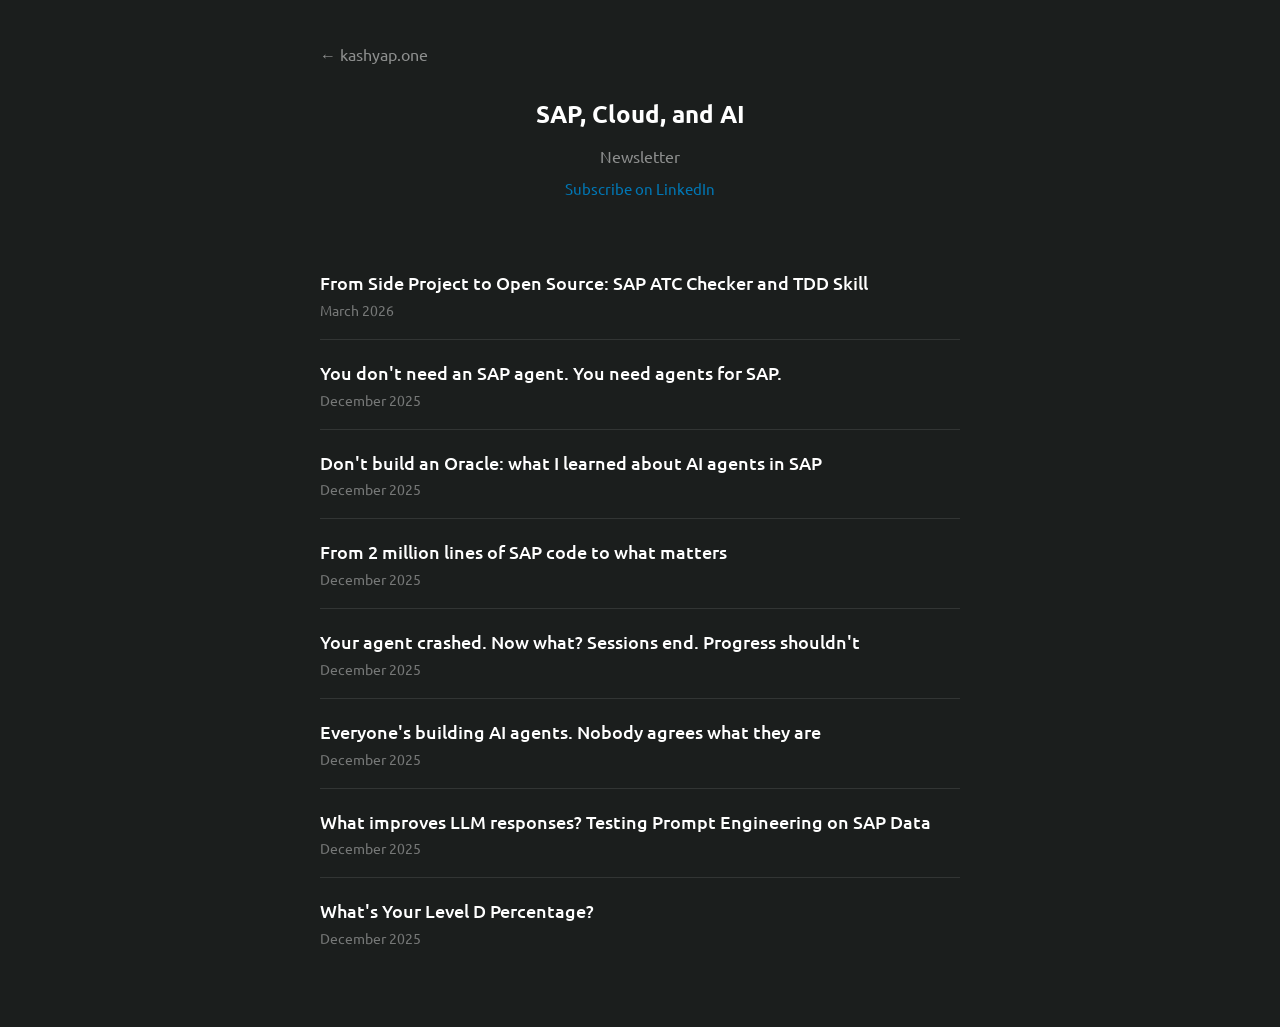
==== writing/index.html @ 8d311fbb "Add /writing page with Article schema for SAP Cloud and AI newsletter 8 articles with full Article s" ====
<!DOCTYPE html>
<html lang="en">
<head>
    <meta charset="utf-8" />
    <meta name="viewport" content="width=device-width, initial-scale=1.0">
    <title>Writing | Ravi Kashyap - SAP, Cloud, and AI</title>
    <meta name="description" content="Articles on AI agents, large language models, prompt engineering, and SAP enterprise AI by Ravi Kashyap. From the SAP, Cloud, and AI newsletter.">
    <link rel="canonical" href="https://kashyap.one/writing/">

    <!-- Open Graph -->
    <meta property="og:type" content="website">
    <meta property="og:url" content="https://kashyap.one/writing/">
    <meta property="og:title" content="Writing | Ravi Kashyap - SAP, Cloud, and AI">
    <meta property="og:description" content="Articles on AI agents, large language models, prompt engineering, and SAP enterprise AI.">
    <meta property="og:image" content="https://kashyap.one/img/profile.jpg">
    <meta property="og:image:width" content="340">
    <meta property="og:image:height" content="340">
    <meta property="og:site_name" content="Ravi Kashyap">

    <!-- Twitter Card -->
    <meta name="twitter:card" content="summary">
    <meta name="twitter:title" content="Writing | Ravi Kashyap - SAP, Cloud, and AI">
    <meta name="twitter:description" content="Articles on AI agents, large language models, prompt engineering, and SAP enterprise AI.">
    <meta name="twitter:image" content="https://kashyap.one/img/profile.jpg">

    <!-- Structured Data: BreadcrumbList -->
    <script type="application/ld+json">
    {
        "@context": "https://schema.org",
        "@type": "BreadcrumbList",
        "itemListElement": [
            {
                "@type": "ListItem",
                "position": 1,
                "name": "Ravi Kashyap",
                "item": "https://kashyap.one/"
            },
            {
                "@type": "ListItem",
                "position": 2,
                "name": "Writing",
                "item": "https://kashyap.one/writing/"
            }
        ]
    }
    </script>

    <!-- Structured Data: Articles -->
    <script type="application/ld+json">
    {
        "@context": "https://schema.org",
        "@type": "ItemList",
        "name": "SAP, Cloud, and AI - Newsletter Articles",
        "itemListElement": [
            {
                "@type": "ListItem",
                "position": 1,
                "item": {
                    "@type": "Article",
                    "headline": "From Side Project to Open Source: SAP ATC Checker and TDD Skill",
                    "url": "https://www.linkedin.com/pulse/from-side-project-open-source-sap-atc-checker-tdd-skill-ravi-kashyap-oey4c",
                    "datePublished": "2026-03-13",
                    "author": {
                        "@type": "Person",
                        "name": "Ravi Kashyap",
                        "url": "https://kashyap.one"
                    },
                    "publisher": {
                        "@type": "Organization",
                        "name": "LinkedIn"
                    },
                    "isPartOf": {
                        "@type": "Periodical",
                        "name": "SAP, Cloud, and AI"
                    }
                }
            },
            {
                "@type": "ListItem",
                "position": 2,
                "item": {
                    "@type": "Article",
                    "headline": "You don't need an SAP agent. You need agents for SAP.",
                    "url": "https://www.linkedin.com/pulse/you-dont-need-sap-agent-agents-ravi-kashyap-0gknc",
                    "datePublished": "2025-12-09",
                    "author": {
                        "@type": "Person",
                        "name": "Ravi Kashyap",
                        "url": "https://kashyap.one"
                    },
                    "publisher": {
                        "@type": "Organization",
                        "name": "LinkedIn"
                    },
                    "isPartOf": {
                        "@type": "Periodical",
                        "name": "SAP, Cloud, and AI"
                    }
                }
            },
            {
                "@type": "ListItem",
                "position": 3,
                "item": {
                    "@type": "Article",
                    "headline": "Don't build an Oracle: what I learned about AI agents in SAP",
                    "url": "https://www.linkedin.com/pulse/dont-build-oracle-what-i-learned-ai-agents-sap-ravi-kashyap-nbhkc",
                    "datePublished": "2025-12-01",
                    "author": {
                        "@type": "Person",
                        "name": "Ravi Kashyap",
                        "url": "https://kashyap.one"
                    },
                    "publisher": {
                        "@type": "Organization",
                        "name": "LinkedIn"
                    },
                    "isPartOf": {
                        "@type": "Periodical",
                        "name": "SAP, Cloud, and AI"
                    }
                }
            },
            {
                "@type": "ListItem",
                "position": 4,
                "item": {
                    "@type": "Article",
                    "headline": "From 2 million lines of SAP code to what matters",
                    "url": "https://www.linkedin.com/pulse/from-2-million-lines-sap-code-what-matters-ravi-kashyap-iryzc",
                    "datePublished": "2025-12-05",
                    "author": {
                        "@type": "Person",
                        "name": "Ravi Kashyap",
                        "url": "https://kashyap.one"
                    },
                    "publisher": {
                        "@type": "Organization",
                        "name": "LinkedIn"
                    },
                    "isPartOf": {
                        "@type": "Periodical",
                        "name": "SAP, Cloud, and AI"
                    }
                }
            },
            {
                "@type": "ListItem",
                "position": 5,
                "item": {
                    "@type": "Article",
                    "headline": "Your agent crashed. Now what? Sessions end. Progress shouldn't",
                    "url": "https://www.linkedin.com/pulse/your-agent-crashed-now-what-sessions-end-progress-shouldnt-kashyap-zycwf",
                    "datePublished": "2025-12-04",
                    "author": {
                        "@type": "Person",
                        "name": "Ravi Kashyap",
                        "url": "https://kashyap.one"
                    },
                    "publisher": {
                        "@type": "Organization",
                        "name": "LinkedIn"
                    },
                    "isPartOf": {
                        "@type": "Periodical",
                        "name": "SAP, Cloud, and AI"
                    }
                }
            },
            {
                "@type": "ListItem",
                "position": 6,
                "item": {
                    "@type": "Article",
                    "headline": "Everyone's building AI agents. Nobody agrees what they are",
                    "url": "https://www.linkedin.com/pulse/everyones-building-ai-agents-nobody-agrees-what-ravi-kashyap-whanc",
                    "datePublished": "2025-12-02",
                    "author": {
                        "@type": "Person",
                        "name": "Ravi Kashyap",
                        "url": "https://kashyap.one"
                    },
                    "publisher": {
                        "@type": "Organization",
                        "name": "LinkedIn"
                    },
                    "isPartOf": {
                        "@type": "Periodical",
                        "name": "SAP, Cloud, and AI"
                    }
                }
            },
            {
                "@type": "ListItem",
                "position": 7,
                "item": {
                    "@type": "Article",
                    "headline": "What improves LLM responses? Testing Prompt Engineering on SAP Data",
                    "url": "https://www.linkedin.com/pulse/what-improves-llm-responses-testing-prompt-sap-data-ravi-kashyap-izjec",
                    "datePublished": "2025-12-01",
                    "author": {
                        "@type": "Person",
                        "name": "Ravi Kashyap",
                        "url": "https://kashyap.one"
                    },
                    "publisher": {
                        "@type": "Organization",
                        "name": "LinkedIn"
                    },
                    "isPartOf": {
                        "@type": "Periodical",
                        "name": "SAP, Cloud, and AI"
                    }
                }
            },
            {
                "@type": "ListItem",
                "position": 8,
                "item": {
                    "@type": "Article",
                    "headline": "What's Your Level D Percentage?",
                    "url": "https://www.linkedin.com/pulse/whats-your-level-d-percentage-ravi-kashyap-coadc",
                    "datePublished": "2025-12-01",
                    "author": {
                        "@type": "Person",
                        "name": "Ravi Kashyap",
                        "url": "https://kashyap.one"
                    },
                    "publisher": {
                        "@type": "Organization",
                        "name": "LinkedIn"
                    },
                    "isPartOf": {
                        "@type": "Periodical",
                        "name": "SAP, Cloud, and AI"
                    }
                }
            }
        ]
    }
    </script>

    <link rel="icon" type="image/x-icon" href="/img/profile.jpg">
    <link rel="stylesheet" href="/style.css" />
    <style>
        .writing-container {
            max-width: 640px;
            margin: 0 auto;
            padding: 2rem 1.5rem;
        }

        .back-link {
            color: rgba(255,255,255,0.5);
            text-decoration: none;
            font-size: 16px;
        }

        .back-link:hover {
            color: white;
        }

        .writing-header {
            margin: 2rem 0 0.5rem;
            text-align: center;
        }

        .writing-header h1 {
            font-size: 24px;
            font-weight: 700;
            margin-bottom: 0.25rem;
        }

        .writing-header p {
            color: rgba(255,255,255,0.5);
            font-size: 16px;
            margin-bottom: 0.5rem;
        }

        .newsletter-link {
            display: inline-block;
            color: #0077b5;
            text-decoration: none;
            font-size: 15px;
            margin-bottom: 2rem;
        }

        .newsletter-link:hover {
            text-decoration: underline;
        }

        .article-list {
            list-style: none;
            padding: 0;
        }

        .article-list li {
            border-bottom: 1px solid rgba(255,255,255,0.1);
            padding: 1.25rem 0;
        }

        .article-list li:last-child {
            border-bottom: none;
        }

        .article-list a {
            color: white;
            text-decoration: none;
            font-size: 18px;
            font-weight: 500;
            line-height: 1.4;
            display: block;
        }

        .article-list a:hover {
            color: #7c5cff;
        }

        .article-date {
            color: rgba(255,255,255,0.4);
            font-size: 14px;
            margin-top: 0.35rem;
        }
    </style>
</head>
<body>
    <div class="writing-container">
        <a href="/" class="back-link">&larr; kashyap.one</a>

        <div class="writing-header">
            <h1>SAP, Cloud, and AI</h1>
            <p>Newsletter</p>
            <a href="https://www.linkedin.com/newsletters/7063883542358872064/" class="newsletter-link">Subscribe on LinkedIn</a>
        </div>

        <ul class="article-list">
            <li>
                <a href="https://www.linkedin.com/pulse/from-side-project-open-source-sap-atc-checker-tdd-skill-ravi-kashyap-oey4c">From Side Project to Open Source: SAP ATC Checker and TDD Skill</a>
                <div class="article-date">March 2026</div>
            </li>
            <li>
                <a href="https://www.linkedin.com/pulse/you-dont-need-sap-agent-agents-ravi-kashyap-0gknc">You don't need an SAP agent. You need agents for SAP.</a>
                <div class="article-date">December 2025</div>
            </li>
            <li>
                <a href="https://www.linkedin.com/pulse/dont-build-oracle-what-i-learned-ai-agents-sap-ravi-kashyap-nbhkc">Don't build an Oracle: what I learned about AI agents in SAP</a>
                <div class="article-date">December 2025</div>
            </li>
            <li>
                <a href="https://www.linkedin.com/pulse/from-2-million-lines-sap-code-what-matters-ravi-kashyap-iryzc">From 2 million lines of SAP code to what matters</a>
                <div class="article-date">December 2025</div>
            </li>
            <li>
                <a href="https://www.linkedin.com/pulse/your-agent-crashed-now-what-sessions-end-progress-shouldnt-kashyap-zycwf">Your agent crashed. Now what? Sessions end. Progress shouldn't</a>
                <div class="article-date">December 2025</div>
            </li>
            <li>
                <a href="https://www.linkedin.com/pulse/everyones-building-ai-agents-nobody-agrees-what-ravi-kashyap-whanc">Everyone's building AI agents. Nobody agrees what they are</a>
                <div class="article-date">December 2025</div>
            </li>
            <li>
                <a href="https://www.linkedin.com/pulse/what-improves-llm-responses-testing-prompt-sap-data-ravi-kashyap-izjec">What improves LLM responses? Testing Prompt Engineering on SAP Data</a>
                <div class="article-date">December 2025</div>
            </li>
            <li>
                <a href="https://www.linkedin.com/pulse/whats-your-level-d-percentage-ravi-kashyap-coadc">What's Your Level D Percentage?</a>
                <div class="article-date">December 2025</div>
            </li>
        </ul>
    </div>
</body>
</html>
---- style.css ----
@import url('https://fonts.googleapis.com/css?family=Ubuntu:400,700&display=swap');

body {
  /*background: color*/
  background-color: #1b1e1d;
  color: white;
  font-family: 'Ubuntu';
  font-size: 20px;
  }

img {
  border-radius: 50%;
  }

.profile-picture {
  display: block;
  margin-left: auto;
  margin-right: auto;
  margin-top: 5%;
  height: auto;
  max-width: 100px;
  }
    

.button {
  position: relative;
  font-family: 'Ubuntu';
  background-color: transparent; 
  color: white;
  border-color: white;
  padding: 10px 25px;
  text-align: center;
  text-decoration: none;
  display: inline-block;
  font-size: 20px;
  border-radius: 10px;
  width: 450px;
  cursor: pointer;
}

.button:hover {
  background-color: #FAF9F6;
  color: black;
}

.button2 {
  position: relative;
  font-family: 'Ubuntu';
  background-color: transparent; 
  color: white;
  border-color: none;
  padding: 10px 25px;
  text-align: center;
  text-decoration: none;
  display: inline-block;
  font-size: 20px;
  border-radius: 10px;
  width: 550px;
  cursor: pointer;
}

.button2:hover {
  background-color: #FAF9F6;
  color: black;
}

.button3 {
  position: relative;
  font-family: 'Ubuntu';
  background-color: #174e5b; 
  color: white;
  border-color: none;
  padding: 10px 25px;
  text-align: center;
  text-decoration: none;
  display: inline-block;
  font-size: 20px;
  border-radius: 10px;
  width: 450px;
  cursor: pointer;
}

.button3:hover {
  background-color: #FAF9F6;
  color: black;
}

.button4 {
  position: relative;
  font-family: 'Ubuntu';
  background-color:  #bd2d0f; 
  color: white;
  border-color: none;
  padding: 10px 25px;
  text-align: center;
  text-decoration: none;
  display: inline-block;
  font-size: 20px;
  border-radius: 10px;
  width: 450px;
  cursor: pointer;
}

.button4:hover {
  background-color: #FAF9F6;
  color: black;
}


.button5 {
  position: relative;
  font-family: 'Ubuntu';
  background-color: #0077b5; 
  color: white;
  border-color: none;
  padding: 10px 25px;
  text-align: center;
  text-decoration: none;
  display: inline-block;
  font-size: 20px;
  border-radius: 10px;
  width: 450px;
  cursor: pointer;
}

.button5:hover {
  background-color: #FAF9F6;
  color: black;
}


.buttonbook {
  position: relative;
  font-family: 'Ubuntu';
  background-color: #ec5800; 
  color: white;
  border-color: none;
  padding: 10px 25px;
  text-align: center;
  text-decoration: none;
  display: inline-block;
  font-size: 20px;
  border-radius: 10px;
  width: 450px;
  cursor: pointer;
}

.buttonbook:hover {
  background-color: #ff7e00;
  color: black;
}

.buttonlabs {
  position: relative;
  font-family: 'Ubuntu';
  background-color: #2ea44f;
  color: white;
  border-color: none;
  padding: 10px 25px;
  text-align: center;
  text-decoration: none;
  display: inline-block;
  font-size: 20px;
  border-radius: 10px;
  width: 450px;
  cursor: pointer;
}

.buttonlabs:hover {
  background-color: #FAF9F6;
  color: black;
}

.buttononekash {
  position: relative;
  font-family: 'Ubuntu';
  background-color: #7c5cff;
  color: white;
  border-color: none;
  padding: 10px 25px;
  text-align: center;
  text-decoration: none;
  display: inline-block;
  font-size: 20px;
  border-radius: 10px;
  width: 450px;
  cursor: pointer;
}

.buttononekash:hover {
  background-color: #9b80ff;
  color: white;
}

.footer {
   font-family: 'Ubuntu';
   bottom: 0;
   background-color: transparent;
   color: gray;
   text-align: center;
   font-size: 15px;
   padding: 3px;
  }
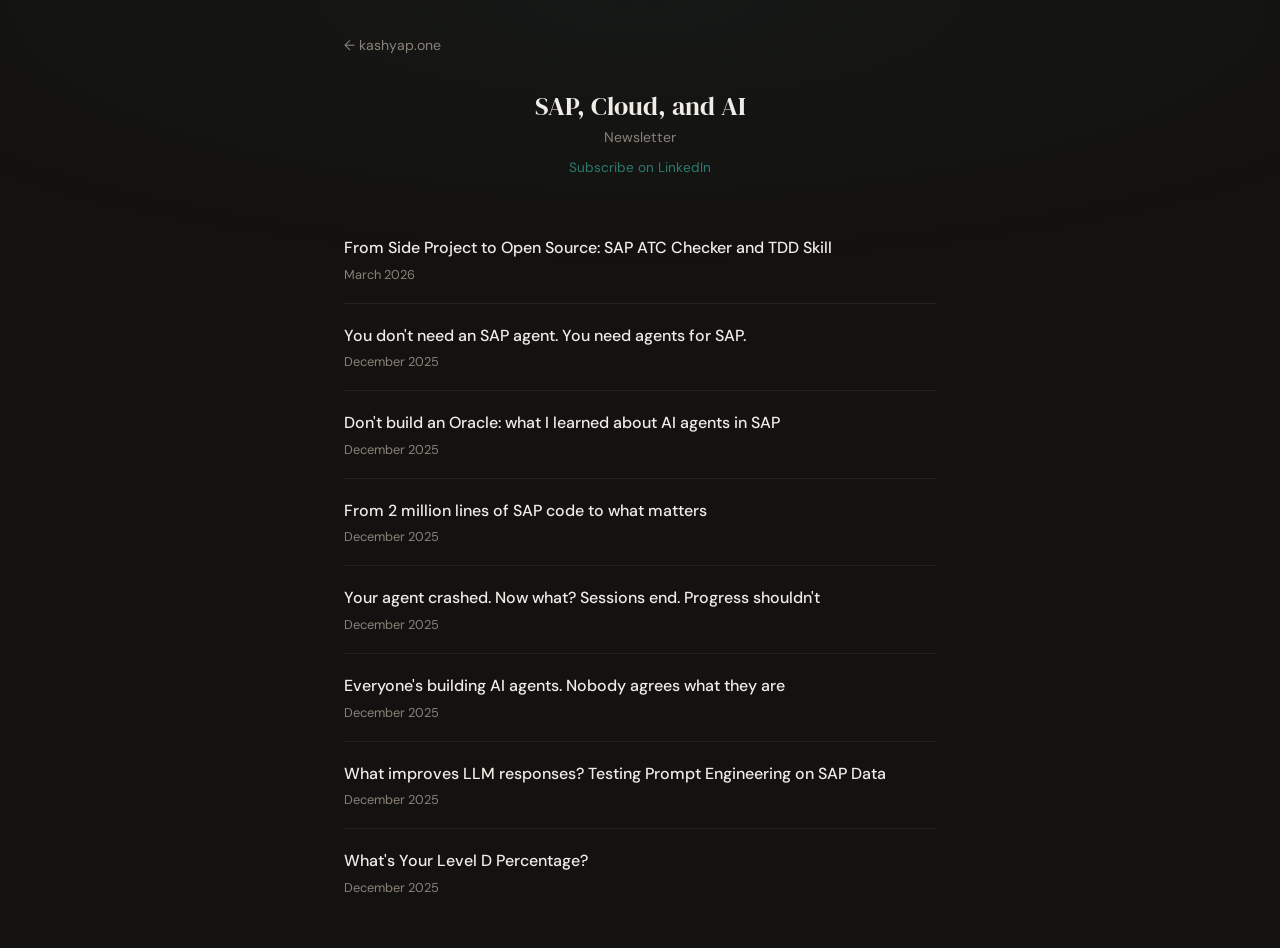
==== commit b01be7d1: "DM Serif Display font and restore brand button colors" ====
--- a/writing/index.html
+++ b/writing/index.html
@@ -241,22 +241,27 @@
     </script>
 
     <link rel="icon" type="image/x-icon" href="/img/profile.jpg">
+    <link rel="preconnect" href="https://fonts.googleapis.com">
+    <link rel="preconnect" href="https://fonts.gstatic.com" crossorigin>
+    <link href="https://fonts.googleapis.com/css2?family=DM+Sans:wght@400;500&family=DM+Serif+Display&display=swap" rel="stylesheet">
     <link rel="stylesheet" href="/style.css" />
     <style>
         .writing-container {
             max-width: 640px;
             margin: 0 auto;
             padding: 2rem 1.5rem;
+            position: relative;
+            animation: fadeUp 0.8s cubic-bezier(0.16, 1, 0.3, 1) both;
         }
 
         .back-link {
-            color: rgba(255,255,255,0.5);
+            color: #8a8279;
             text-decoration: none;
-            font-size: 16px;
+            font-size: 0.88rem;
         }
 
         .back-link:hover {
-            color: white;
+            color: #f0ece6;
         }
 
         .writing-header {
@@ -265,22 +270,24 @@
         }
 
         .writing-header h1 {
-            font-size: 24px;
-            font-weight: 700;
+            font-family: 'DM Serif Display', Georgia, serif;
+            font-size: 1.6rem;
+            font-weight: 400;
+            color: #f0ece6;
             margin-bottom: 0.25rem;
         }
 
         .writing-header p {
-            color: rgba(255,255,255,0.5);
-            font-size: 16px;
+            color: #8a8279;
+            font-size: 0.88rem;
             margin-bottom: 0.5rem;
         }
 
         .newsletter-link {
             display: inline-block;
-            color: #0077b5;
+            color: #2a7c6f;
             text-decoration: none;
-            font-size: 15px;
+            font-size: 0.85rem;
             margin-bottom: 2rem;
         }
 
@@ -294,30 +301,40 @@
         }
 
         .article-list li {
-            border-bottom: 1px solid rgba(255,255,255,0.1);
+            border-bottom: 1px solid rgba(240, 236, 230, 0.08);
             padding: 1.25rem 0;
-        }
+            animation: fadeUp 0.8s cubic-bezier(0.16, 1, 0.3, 1) both;
+        }
+
+        .article-list li:nth-child(1) { animation-delay: 0.1s; }
+        .article-list li:nth-child(2) { animation-delay: 0.15s; }
+        .article-list li:nth-child(3) { animation-delay: 0.2s; }
+        .article-list li:nth-child(4) { animation-delay: 0.25s; }
+        .article-list li:nth-child(5) { animation-delay: 0.3s; }
+        .article-list li:nth-child(6) { animation-delay: 0.35s; }
+        .article-list li:nth-child(7) { animation-delay: 0.4s; }
+        .article-list li:nth-child(8) { animation-delay: 0.45s; }
 
         .article-list li:last-child {
             border-bottom: none;
         }
 
         .article-list a {
-            color: white;
+            color: #f0ece6;
             text-decoration: none;
-            font-size: 18px;
+            font-size: 1rem;
             font-weight: 500;
-            line-height: 1.4;
+            line-height: 1.5;
             display: block;
         }
 
         .article-list a:hover {
-            color: #7c5cff;
+            color: #2a7c6f;
         }
 
         .article-date {
-            color: rgba(255,255,255,0.4);
-            font-size: 14px;
+            color: #8a8279;
+            font-size: 0.8rem;
             margin-top: 0.35rem;
         }
     </style>
--- a/style.css
+++ b/style.css
@@ -1,204 +1,131 @@
-@import url('https://fonts.googleapis.com/css?family=Ubuntu:400,700&display=swap');
+* { margin: 0; padding: 0; box-sizing: border-box; }
 
 body {
-  /*background: color*/
-  background-color: #1b1e1d;
-  color: white;
-  font-family: 'Ubuntu';
-  font-size: 20px;
-  }
+  font-family: 'DM Sans', -apple-system, BlinkMacSystemFont, sans-serif;
+  background: #141210;
+  color: #f0ece6;
+  font-size: 18px;
+  -webkit-font-smoothing: antialiased;
+  min-height: 100vh;
+}
 
-img {
-  border-radius: 50%;
-  }
+body::before {
+  content: '';
+  position: fixed;
+  top: 0; left: 0; right: 0;
+  height: 60vh;
+  background: radial-gradient(ellipse 70% 50% at 50% 0%, rgba(42, 124, 111, 0.06), transparent);
+  pointer-events: none;
+}
 
-.profile-picture {
-  display: block;
-  margin-left: auto;
-  margin-right: auto;
-  margin-top: 5%;
-  height: auto;
-  max-width: 100px;
-  }
-    
+img { border-radius: 50%; }
 
-.button {
+.links {
+  display: flex;
+  flex-direction: column;
+  align-items: center;
+  gap: 14px;
+  padding: 0 24px;
   position: relative;
-  font-family: 'Ubuntu';
-  background-color: transparent; 
-  color: white;
-  border-color: white;
-  padding: 10px 25px;
+}
+
+/* Staggered entrance */
+.links > * {
+  animation: fadeUp 0.8s cubic-bezier(0.16, 1, 0.3, 1) both;
+}
+.links > :nth-child(1) { animation-delay: 0s; }
+.links > :nth-child(2) { animation-delay: 0.05s; }
+.links > :nth-child(3) { animation-delay: 0.1s; }
+.links > :nth-child(4) { animation-delay: 0.15s; }
+.links > :nth-child(5) { animation-delay: 0.2s; }
+.links > :nth-child(6) { animation-delay: 0.25s; }
+.links > :nth-child(7) { animation-delay: 0.3s; }
+.links > :nth-child(8) { animation-delay: 0.35s; }
+
+.name {
+  font-family: 'DM Serif Display', Georgia, serif;
+  font-size: 2.2rem;
+  font-weight: 400;
+  color: #f0ece6;
+  margin-top: 8%;
+  margin-bottom: 2px;
+}
+
+.tagline {
+  font-size: 0.85rem;
+  color: #8a8279;
+  letter-spacing: 0.1em;
+  text-transform: uppercase;
+  margin-bottom: 20px;
+  text-align: center;
+}
+
+/* Buttons */
+.btn {
+  font-family: 'DM Sans', sans-serif;
+  background: #1c1917;
+  color: #f0ece6;
+  border: 1px solid rgba(240, 236, 230, 0.08);
+  padding: 12px 24px;
   text-align: center;
   text-decoration: none;
-  display: inline-block;
-  font-size: 20px;
+  display: block;
+  font-size: 1rem;
   border-radius: 10px;
-  width: 450px;
+  width: 100%;
+  max-width: 450px;
   cursor: pointer;
+  transition: border-color 0.25s ease, box-shadow 0.25s ease;
 }
 
-.button:hover {
-  background-color: #FAF9F6;
-  color: black;
+.btn:hover {
+  box-shadow: 0 4px 16px rgba(0, 0, 0, 0.25);
+  color: #f0ece6;
+  text-decoration: none;
 }
 
-.button2 {
-  position: relative;
-  font-family: 'Ubuntu';
-  background-color: transparent; 
-  color: white;
-  border-color: none;
-  padding: 10px 25px;
+.btn svg { opacity: 0.8; transition: opacity 0.25s ease; }
+.btn:hover svg { opacity: 1; }
+
+/* Brand colors */
+.btn--linkedin    { background: #0077b5; border-color: #0077b5; }
+.btn--linkedin:hover { background: #1a8fc9; border-color: #1a8fc9; }
+
+.btn--credly      { background: #ff6b00; border-color: #ff6b00; }
+.btn--credly:hover { background: #ff8533; border-color: #ff8533; }
+
+.btn--book-aws    { background: #FF9900; border-color: #FF9900; }
+.btn--book-aws:hover { background: #ffad33; border-color: #ffad33; }
+
+.btn--book-azure  { background: #0078d4; border-color: #0078d4; }
+.btn--book-azure:hover { background: #1a8fe6; border-color: #1a8fe6; }
+
+.btn--projects    { background: #08872B; border-color: #08872B; }
+.btn--projects:hover { background: #0a9e33; border-color: #0a9e33; }
+
+.btn--newsletter  { background: #0077b5; border-color: #0077b5; }
+.btn--newsletter:hover { background: #1a8fc9; border-color: #1a8fc9; }
+
+/* Footer */
+.footer {
+  font-family: 'DM Sans', sans-serif;
+  background: transparent;
+  color: #8a8279;
   text-align: center;
-  text-decoration: none;
-  display: inline-block;
-  font-size: 20px;
-  border-radius: 10px;
-  width: 550px;
-  cursor: pointer;
+  font-size: 0.85rem;
+  padding: 3px;
 }
 
-.button2:hover {
-  background-color: #FAF9F6;
-  color: black;
+/* Animation */
+@keyframes fadeUp {
+  from { opacity: 0; transform: translateY(16px); }
+  to { opacity: 1; transform: translateY(0); }
 }
 
-.button3 {
-  position: relative;
-  font-family: 'Ubuntu';
-  background-color: #174e5b; 
-  color: white;
-  border-color: none;
-  padding: 10px 25px;
-  text-align: center;
-  text-decoration: none;
-  display: inline-block;
-  font-size: 20px;
-  border-radius: 10px;
-  width: 450px;
-  cursor: pointer;
+@media (prefers-reduced-motion: reduce) {
+  *, *::before, *::after {
+    animation-duration: 0.01ms !important;
+    animation-delay: 0s !important;
+    transition-duration: 0.01ms !important;
+  }
 }
-
-.button3:hover {
-  background-color: #FAF9F6;
-  color: black;
-}
-
-.button4 {
-  position: relative;
-  font-family: 'Ubuntu';
-  background-color:  #bd2d0f; 
-  color: white;
-  border-color: none;
-  padding: 10px 25px;
-  text-align: center;
-  text-decoration: none;
-  display: inline-block;
-  font-size: 20px;
-  border-radius: 10px;
-  width: 450px;
-  cursor: pointer;
-}
-
-.button4:hover {
-  background-color: #FAF9F6;
-  color: black;
-}
-
-
-.button5 {
-  position: relative;
-  font-family: 'Ubuntu';
-  background-color: #0077b5; 
-  color: white;
-  border-color: none;
-  padding: 10px 25px;
-  text-align: center;
-  text-decoration: none;
-  display: inline-block;
-  font-size: 20px;
-  border-radius: 10px;
-  width: 450px;
-  cursor: pointer;
-}
-
-.button5:hover {
-  background-color: #FAF9F6;
-  color: black;
-}
-
-
-.buttonbook {
-  position: relative;
-  font-family: 'Ubuntu';
-  background-color: #ec5800; 
-  color: white;
-  border-color: none;
-  padding: 10px 25px;
-  text-align: center;
-  text-decoration: none;
-  display: inline-block;
-  font-size: 20px;
-  border-radius: 10px;
-  width: 450px;
-  cursor: pointer;
-}
-
-.buttonbook:hover {
-  background-color: #ff7e00;
-  color: black;
-}
-
-.buttonlabs {
-  position: relative;
-  font-family: 'Ubuntu';
-  background-color: #2ea44f;
-  color: white;
-  border-color: none;
-  padding: 10px 25px;
-  text-align: center;
-  text-decoration: none;
-  display: inline-block;
-  font-size: 20px;
-  border-radius: 10px;
-  width: 450px;
-  cursor: pointer;
-}
-
-.buttonlabs:hover {
-  background-color: #FAF9F6;
-  color: black;
-}
-
-.buttononekash {
-  position: relative;
-  font-family: 'Ubuntu';
-  background-color: #7c5cff;
-  color: white;
-  border-color: none;
-  padding: 10px 25px;
-  text-align: center;
-  text-decoration: none;
-  display: inline-block;
-  font-size: 20px;
-  border-radius: 10px;
-  width: 450px;
-  cursor: pointer;
-}
-
-.buttononekash:hover {
-  background-color: #9b80ff;
-  color: white;
-}
-
-.footer {
-   font-family: 'Ubuntu';
-   bottom: 0;
-   background-color: transparent;
-   color: gray;
-   text-align: center;
-   font-size: 15px;
-   padding: 3px;
-  }
- 
